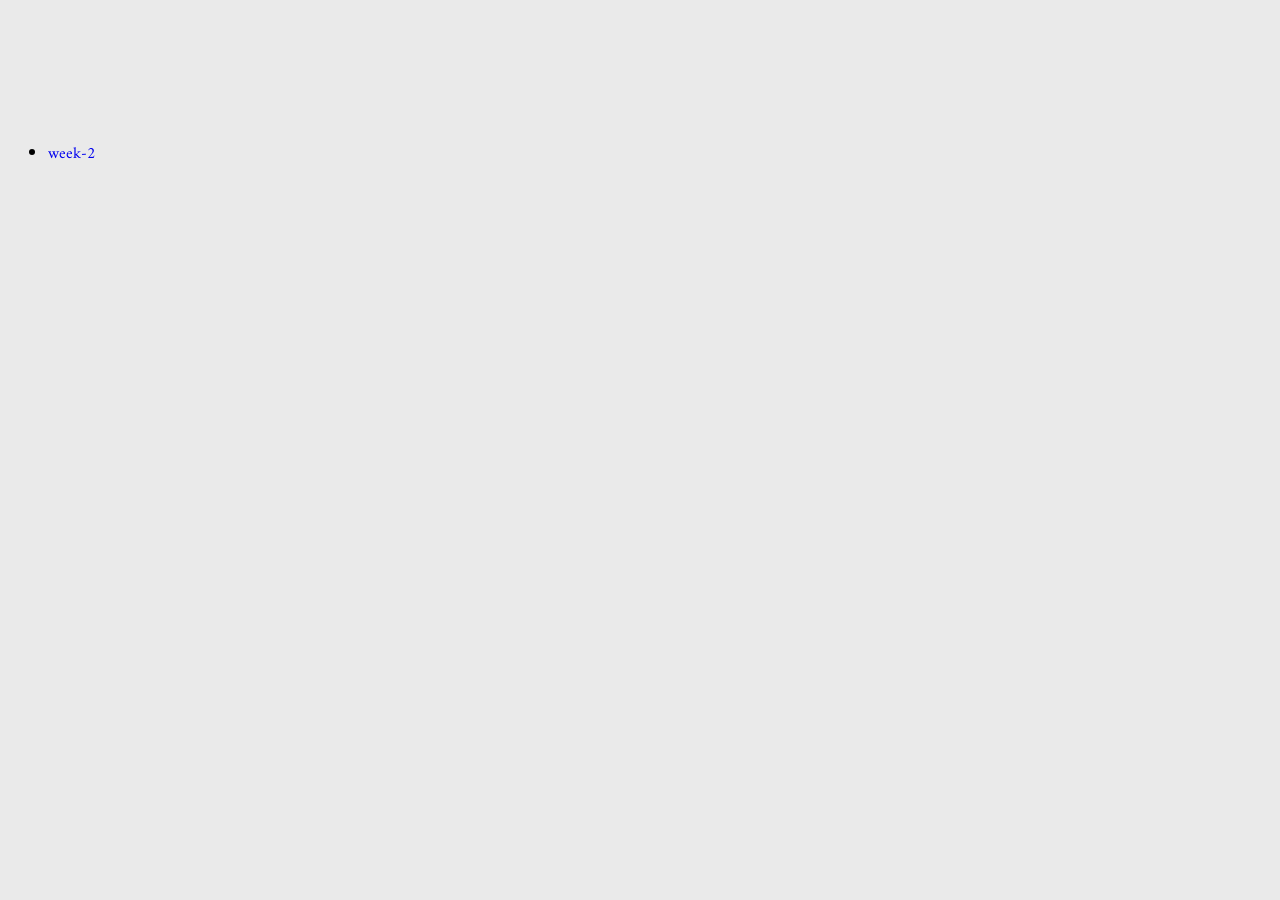
==== index.html @ dd1cacf6 "Updated elements" ====
<!DOCTYPE html>
<html>
  <head>
    <meta charset="utf-8">
    <title>Core Lab Interaction Sect H SP</title>
    <link href="http://fonts.googleapis.com/css?family=Open+Sans" rel="stylesheet" type="text/css">
    <link href="css/style.css" rel="stylesheet" type="text/css">
  </head>
  <body>
    <h1></h1>


    <ul> <!-- changed to list in the tutorial -->
      <li><a href="sessions/week_2/index.html">week-2</a></li>

    </ul>

  </body>
</html>
---- css/style.css ----
@import url('https://fonts.googleapis.com/css?family=Amiri&display=swap');
@import url('https://fonts.googleapis.com/css?family=Amiri|Montserrat&display=swap');


html {
  font-size: 1rem;
  font-family: 'Amiri', serif;
  background-color: #eaeaea;


}

body {
  padding:5rem 0;
}

a {
  text-decoration: none;
}

main {
  width: 80vw;
  margin: 0 auto;
}

section {
  display:grid;
  grid-template-columns: 1fr 2fr;
  grid-auto-rows:min-content;
}


.item {
  grid-column:1;
  border-top: 1px solid #ccc;
  padding: 1rem 0;
}

.definition {
  grid-column:2;
  border-top: 1px solid #ccc;
  padding: 1rem 0;


}



h1, h2, h3, h4, h5 {
  font-family: 'Montserrat', sans-serif;
  font-weight:700;
}

h1 {
  font-size:5rem;
}
h2 {
  font-size:3.375rem;
}
h3 {
  font-size:2.25rem;
}
h4 {
  font-size:1.5rem;
}
h5 {
  font-size:1;
}

p, li {
  font-size: 1rem;
  line-height: 1.5;
}





img {
  display: block;
  margin: 0 auto;
}
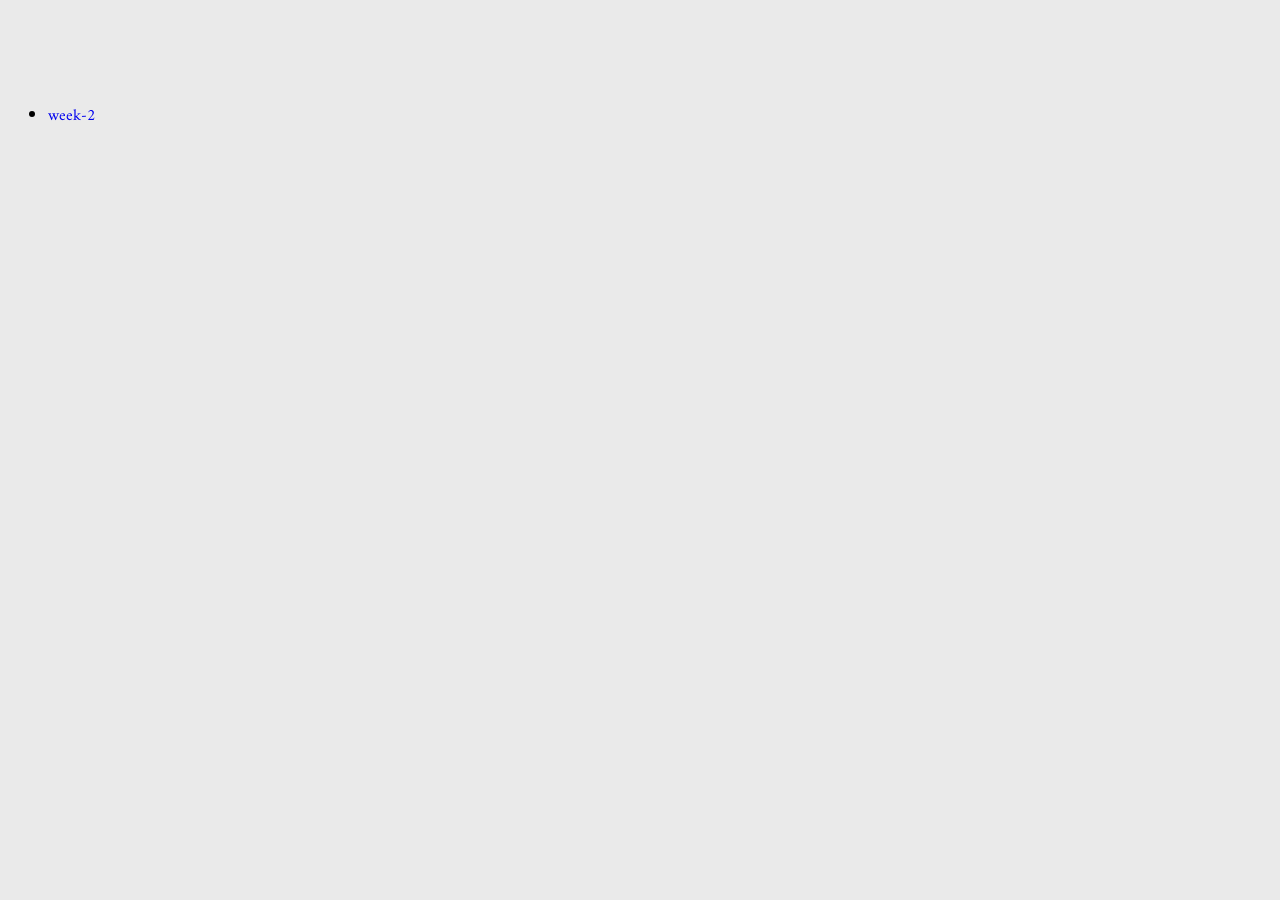
==== commit b0d186b0: "BUILDING OUT COMPONENTS" ====
--- a/index.html
+++ b/index.html
@@ -7,7 +7,6 @@
     <link href="css/style.css" rel="stylesheet" type="text/css">
   </head>
   <body>
-    <h1></h1>
 
 
     <ul> <!-- changed to list in the tutorial -->
--- a/css/style.css
+++ b/css/style.css
@@ -41,8 +41,6 @@
   grid-column:2;
   border-top: 1px solid #ccc;
   padding: 1rem 0;
-
-
 }
 
 
@@ -73,10 +71,6 @@
   line-height: 1.5;
 }
 
-
-
-
-
 img {
   display: block;
   margin: 0 auto;
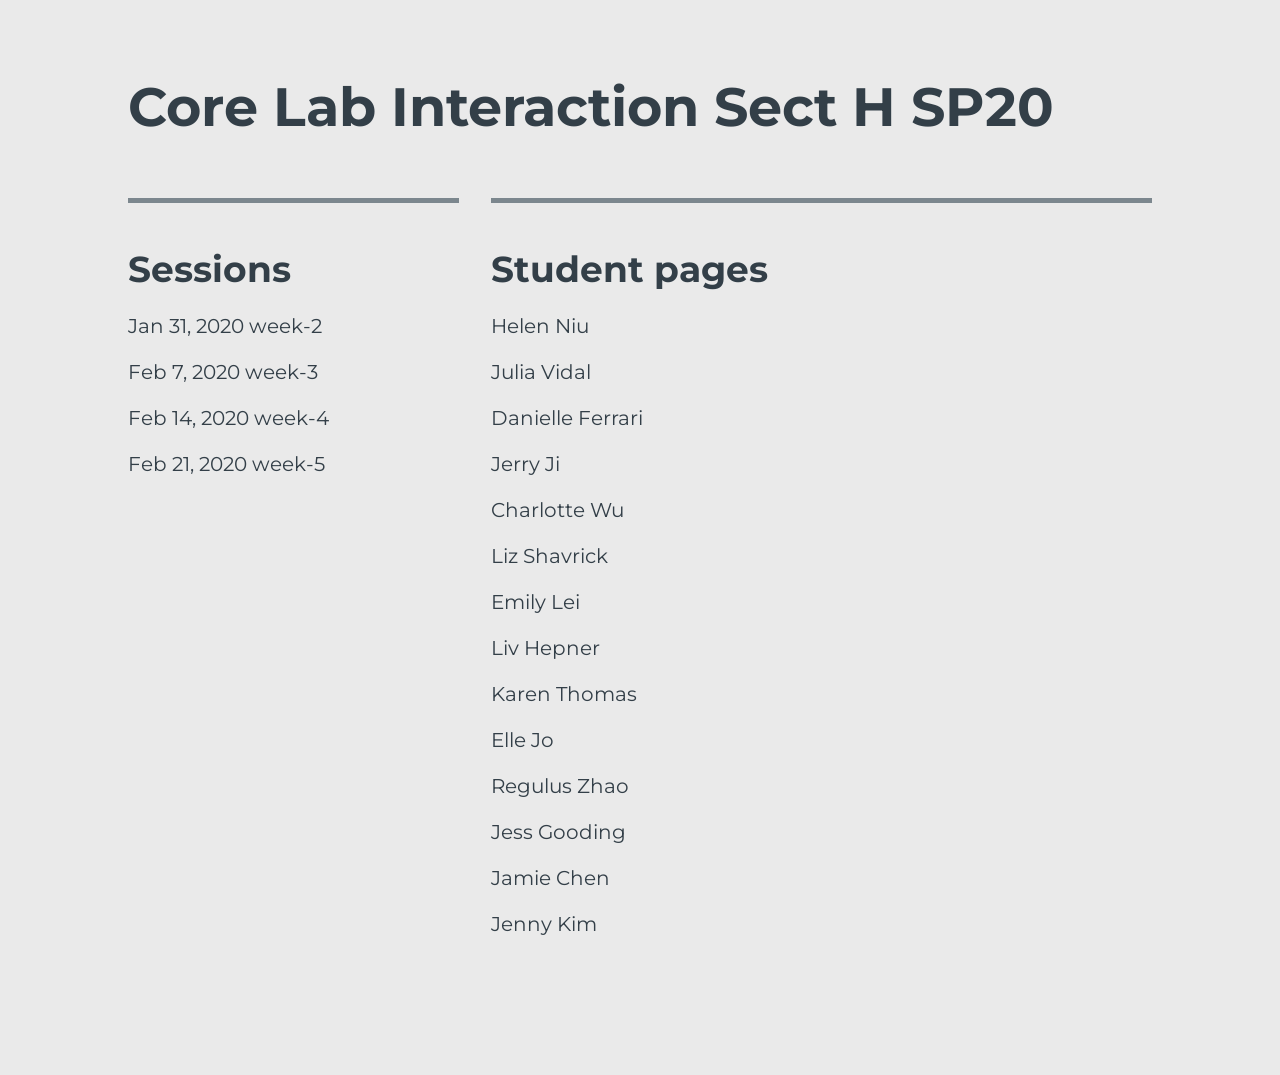
==== commit fd92f726: "Built out sessions and students" ====
--- a/index.html
+++ b/index.html
@@ -2,17 +2,44 @@
 <html>
   <head>
     <meta charset="utf-8">
-    <title>Core Lab Interaction Sect H SP</title>
-    <link href="http://fonts.googleapis.com/css?family=Open+Sans" rel="stylesheet" type="text/css">
+    <title>Mike Bowser | Core Lab Interaction Sect H SP2</title>
+    <link href="css/reset.css" rel="stylesheet" type="text/css">
     <link href="css/style.css" rel="stylesheet" type="text/css">
   </head>
   <body>
+  <body>
+<main>
+  <h1>Core Lab Interaction Sect H SP20</h1>
+ <section>
+  <ul id="sessions"> 
+    <h2>Sessions</h2>
+      <li><a href="sessions/week_2/index.html">Jan 31, 2020 week-2</a></li>
+      <li><a href="sessions/week_3/index.html">Feb 7, 2020 week-3</a></li>
+      <li><a href="sessions/week_4/index.html">Feb 14, 2020 week-4</a></li>
+      <li><a href="sessions/week_5/index.html">Feb 21, 2020 week-5</a></li>
+    </ul> 
 
+    <ul id="students"> 
+    <h2>Student pages</h2>
+      <li><a href="https://helenniu.github.io/core-lab-int-hsp20/" target="_blank">Helen Niu</a></li>
+      <li><a href="https://vidaj185.github.io/core-lab-int-hsp20/" target="_blank">Julia Vidal</a></li>
+      <li><a href="https://daniellelf.github.io/core-lab-int-hsp20" target="_blank">Danielle Ferrari</a></li>
+      <li><a href="https://jerryji1123.github.io/core-lab-int-hsp20/" target="_blank">Jerry Ji</a></li>
+      <li><a href="https://charlotte577.github.io/core-lab-int-hsp20/" target="_blank">Charlotte Wu</a></li>
+      <li><a href="https://lizshavrick.github.io/core-lab-int-hsp20/" target="_blank">Liz Shavrick</a></li>
+      <li><a href="https://emilyleiyy.github.io/core-interaction-lab/" target="_blank">Emily Lei</a></li>
+      <li><a href="https://oliviahepner.github.io/core-lab-int-hsp20/" target="_blank">Liv Hepner</a></li>
+      <li><a href="https://kumeda18.github.io/core-lab-int-hsp20/" target="_blank">Karen Thomas</a></li>
+      <li><a href="https://joe074.github.io/core-lab-hsp20/" target="_blank">Elle Jo</a></li>
+      <li><a href="https://regulus-zwb.github.io/core-lab/" target="_blank">Regulus Zhao</a></li>
+      <li><a href="https://jessgooding.github.io/core-lab-int-hsp20/" target="_blank">Jess Gooding</a></li>
+      <li><a href="https://chenj741.github.io/core-lab-int-hsp20/" target="_blank">Jamie Chen</a></li>
+      <li><a href="" target="_blank">Jenny Kim</a></li>
+    </ul> 
 
-    <ul> <!-- changed to list in the tutorial -->
-      <li><a href="sessions/week_2/index.html">week-2</a></li>
+ </section> 
+</main>
 
-    </ul>
 
   </body>
 </html>
--- a/css/style.css
+++ b/css/style.css
@@ -7,16 +7,21 @@
   font-size: 1rem;
   font-family: 'Amiri', serif;
   background-color: #eaeaea;
-
-
 }
 
 body {
   padding:5rem 0;
+  color:#333F48;
 }
 
 a {
   text-decoration: none;
+  color: #333F48;
+}
+
+a:hover {
+  text-decoration: underline;
+  color: #333F48;
 }
 
 main {
@@ -28,6 +33,21 @@
   display:grid;
   grid-template-columns: 1fr 2fr;
   grid-auto-rows:min-content;
+  grid-gap:2rem;
+}
+
+#sessions {
+    grid-column:1;
+    border-top: 5px solid #7C878E;
+    margin-top:3rem;
+    padding: 3rem 0;  
+}
+
+#students {
+    grid-column:2;
+    border-top: 5px solid #7C878E;
+    margin-top:3rem;
+    padding: 3rem 0;  
 }
 
 
@@ -48,25 +68,31 @@
 h1, h2, h3, h4, h5 {
   font-family: 'Montserrat', sans-serif;
   font-weight:700;
+  margin-bottom:1rem;
 }
 
 h1 {
-  font-size:5rem;
+  font-size:3.375rem;
 }
 h2 {
-  font-size:3.375rem;
+  font-size:2.25rem;
 }
 h3 {
-  font-size:2.25rem;
+  font-size:1.5rem;
 }
 h4 {
-  font-size:1.5rem;
-}
-h5 {
-  font-size:1;
+  font-size:1rem;
 }
 
-p, li {
+
+li {
+  font-size: 1.25rem;
+  font-family: 'Montserrat', sans-serif;
+  line-height: 1.5;
+  padding: .5rem 0;
+}
+
+p {
   font-size: 1rem;
   line-height: 1.5;
 }
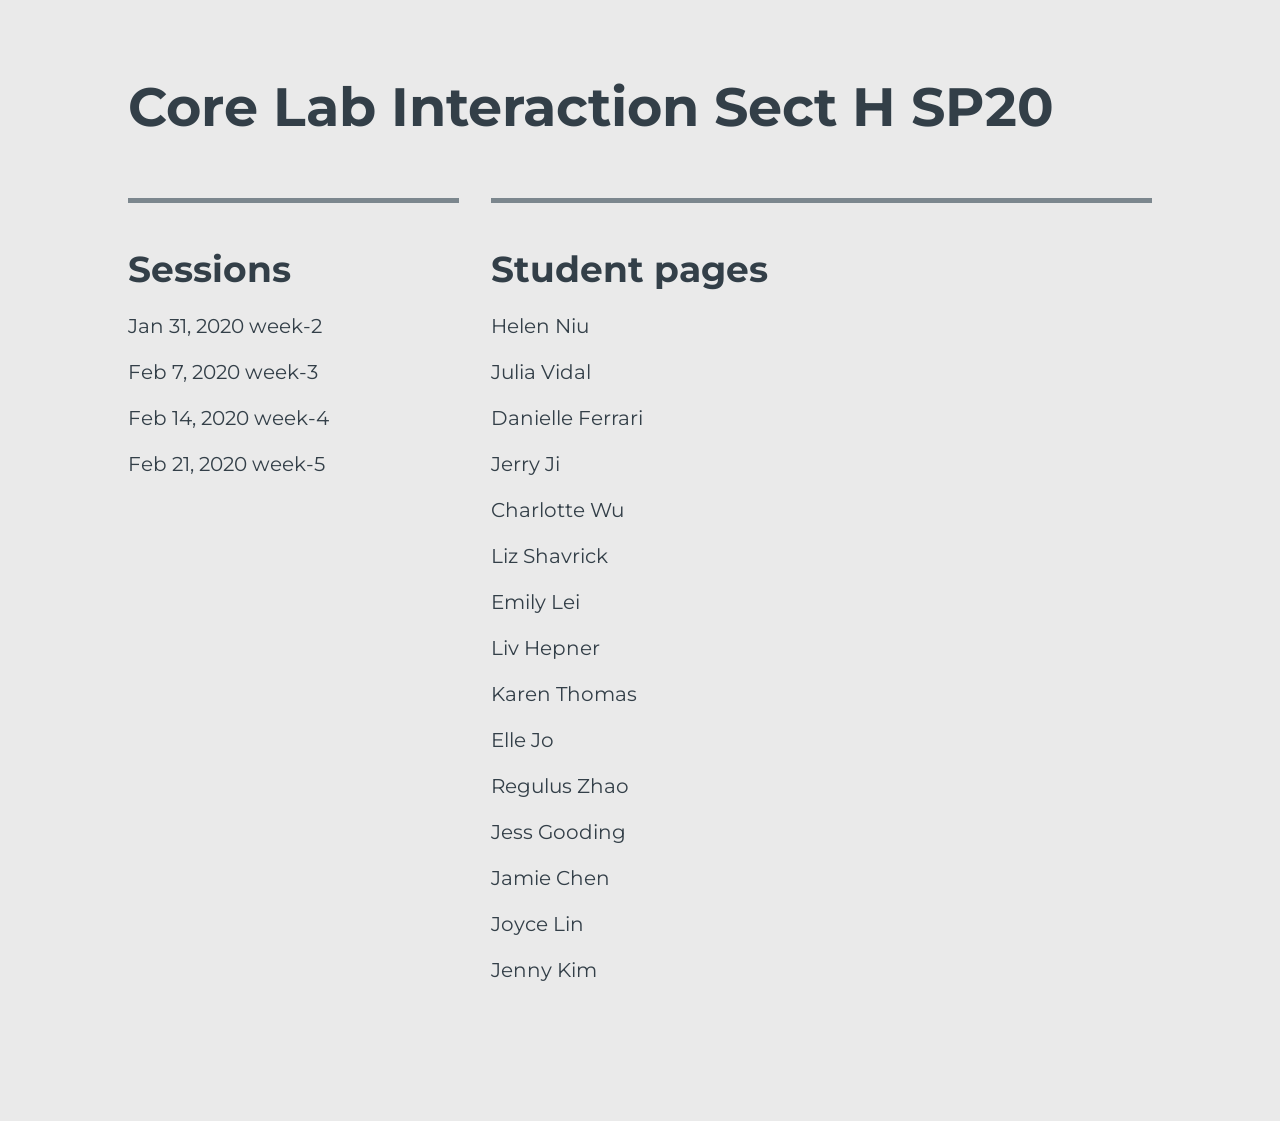
==== commit 3a5b4009: "Added Joyce" ====
--- a/index.html
+++ b/index.html
@@ -34,6 +34,7 @@
       <li><a href="https://regulus-zwb.github.io/core-lab/" target="_blank">Regulus Zhao</a></li>
       <li><a href="https://jessgooding.github.io/core-lab-int-hsp20/" target="_blank">Jess Gooding</a></li>
       <li><a href="https://chenj741.github.io/core-lab-int-hsp20/" target="_blank">Jamie Chen</a></li>
+      <li><a href="https://linj708.github.io/core_lab/" target="_blank">Joyce Lin</a></li>
       <li><a href="" target="_blank">Jenny Kim</a></li>
     </ul> 
 
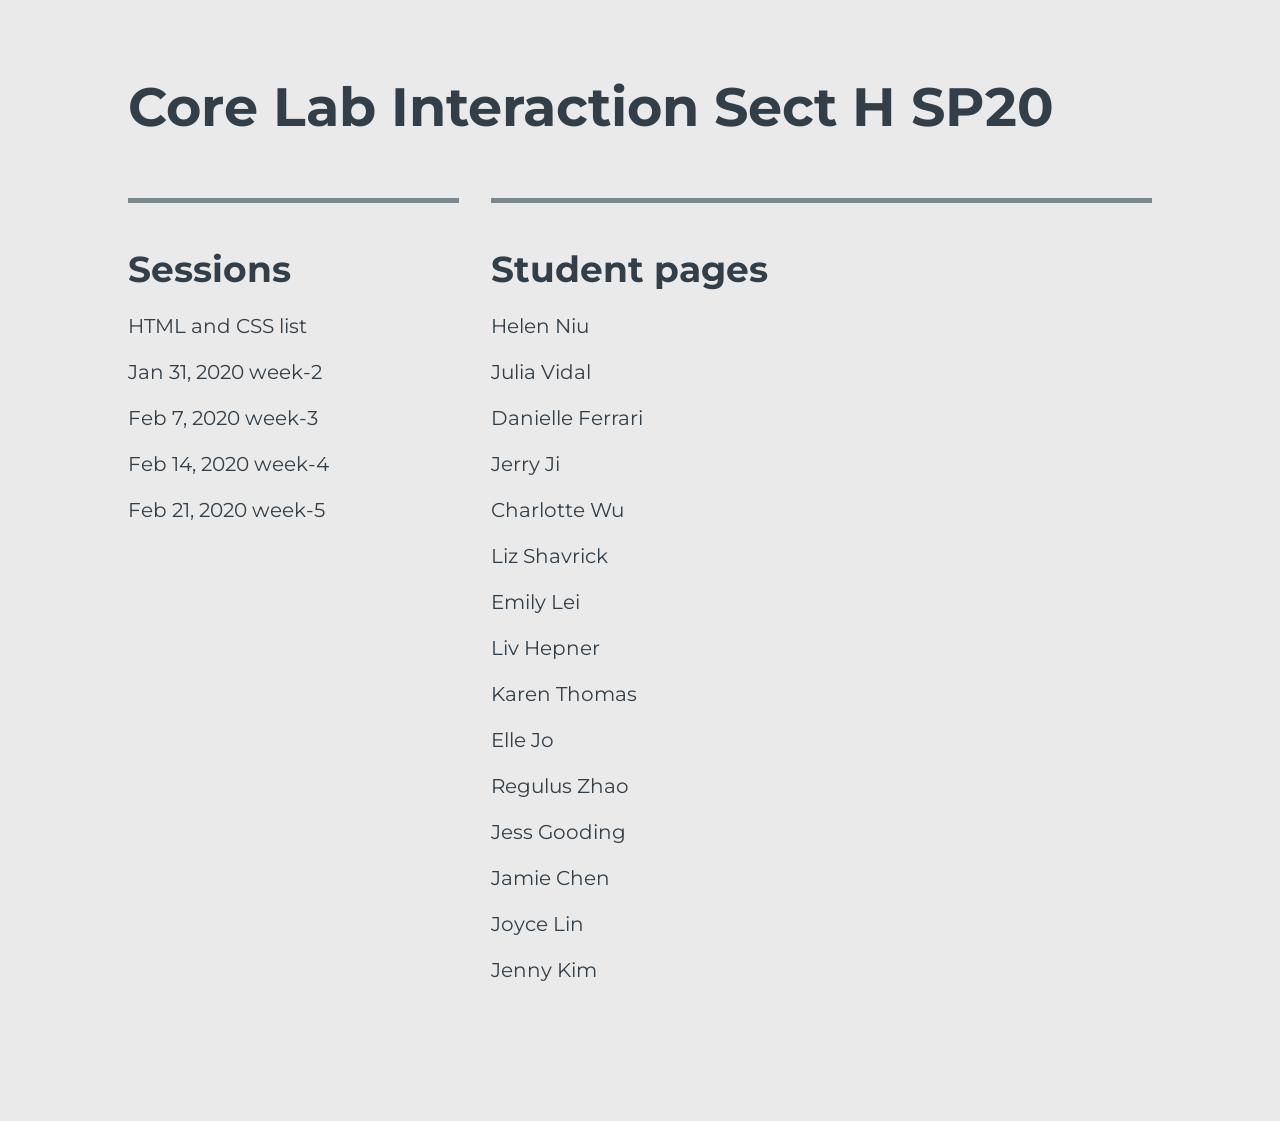
==== commit 3639cf1c: "added link to HTML and CSS" ====
--- a/index.html
+++ b/index.html
@@ -13,6 +13,7 @@
  <section>
   <ul id="sessions"> 
     <h2>Sessions</h2>
+      <li><a href="sessions/week_2/html-css.html">HTML and CSS list</a></li>
       <li><a href="sessions/week_2/index.html">Jan 31, 2020 week-2</a></li>
       <li><a href="sessions/week_3/index.html">Feb 7, 2020 week-3</a></li>
       <li><a href="sessions/week_4/index.html">Feb 14, 2020 week-4</a></li>
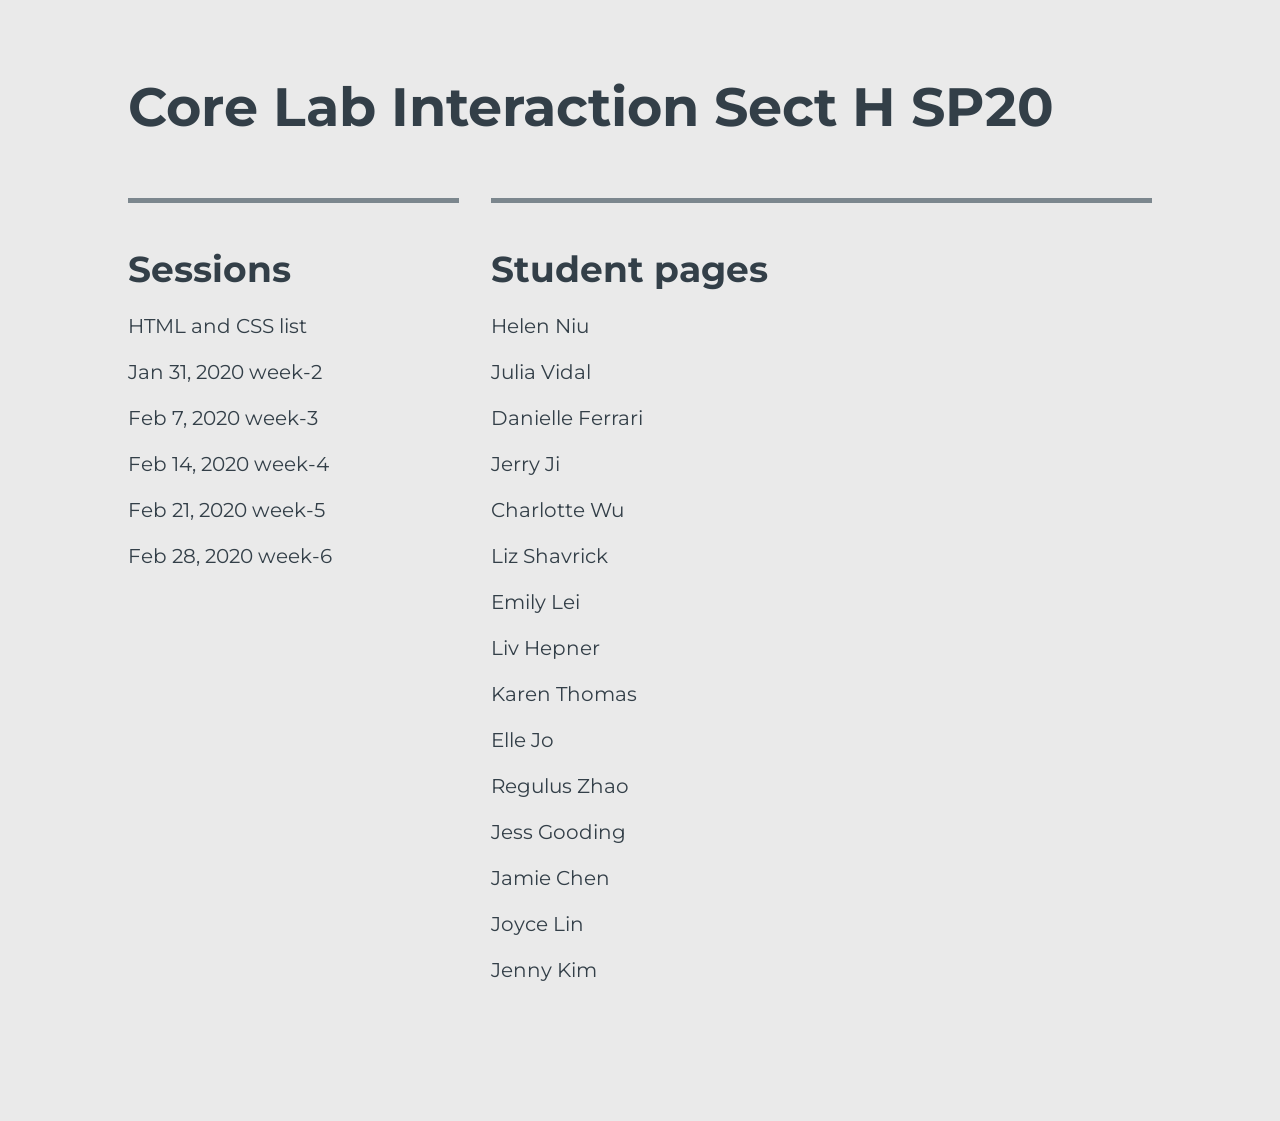
==== commit 6df37399: "Updated week 6" ====
--- a/index.html
+++ b/index.html
@@ -18,6 +18,8 @@
       <li><a href="sessions/week_3/index.html">Feb 7, 2020 week-3</a></li>
       <li><a href="sessions/week_4/index.html">Feb 14, 2020 week-4</a></li>
       <li><a href="sessions/week_5/index.html">Feb 21, 2020 week-5</a></li>
+      <li><a href="sessions/week_6/index.html">Feb 28, 2020 week-6</a></li>
+
     </ul> 
 
     <ul id="students"> 
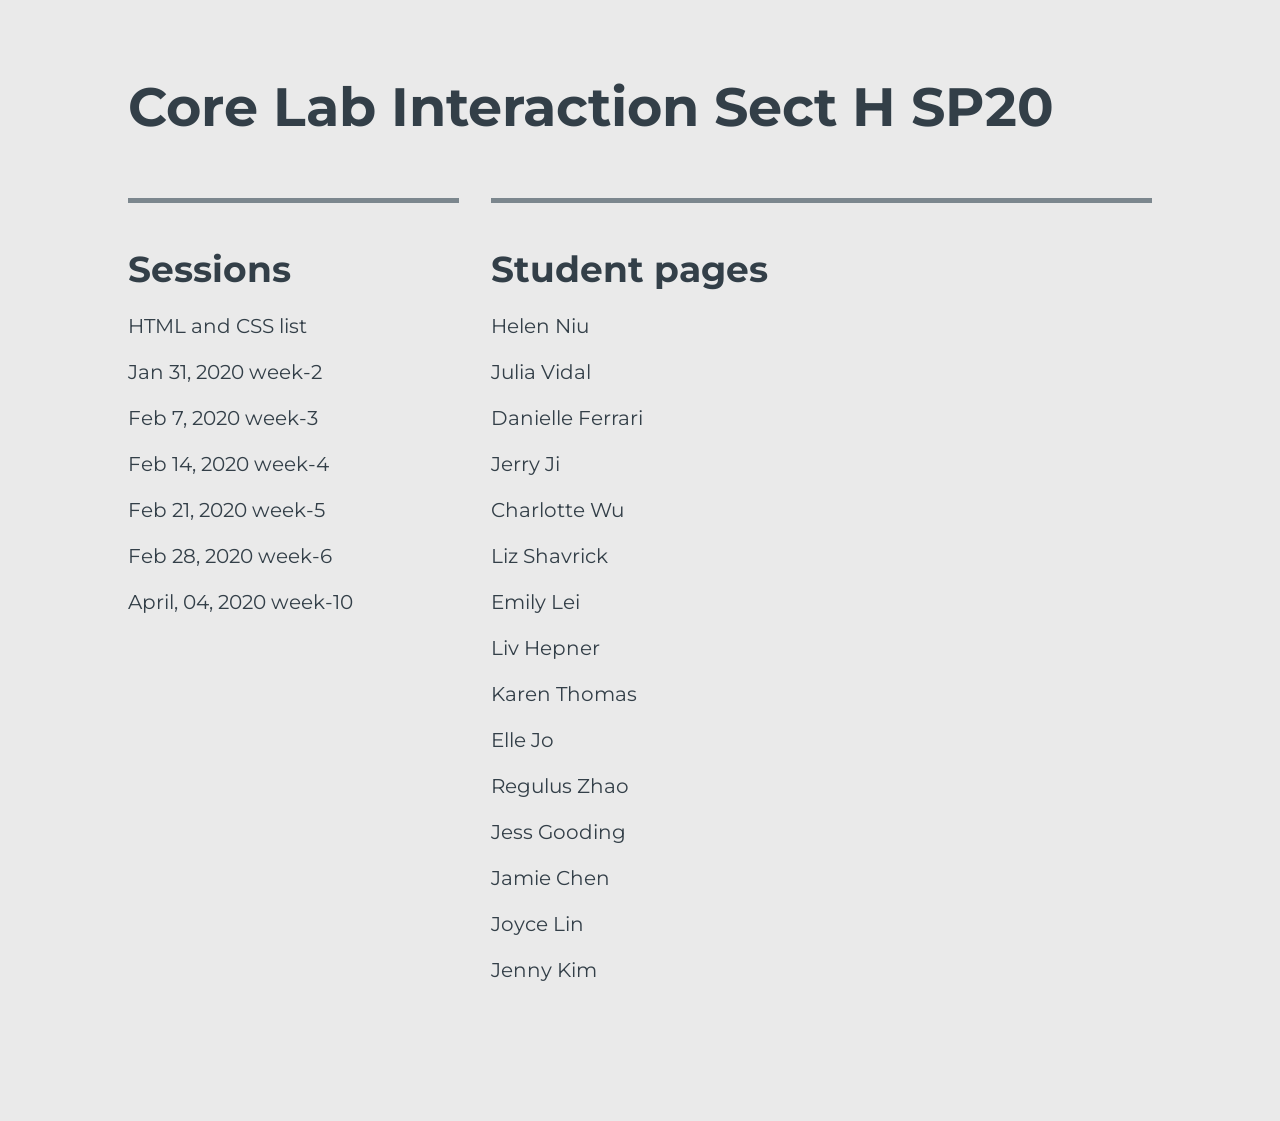
==== commit f8754764: "Adsded variable fonts" ====
--- a/index.html
+++ b/index.html
@@ -19,6 +19,8 @@
       <li><a href="sessions/week_4/index.html">Feb 14, 2020 week-4</a></li>
       <li><a href="sessions/week_5/index.html">Feb 21, 2020 week-5</a></li>
       <li><a href="sessions/week_6/index.html">Feb 28, 2020 week-6</a></li>
+      <li><a href="sessions/week_10/index.html">April, 04, 2020 week-10</a></li>
+
 
     </ul> 
 
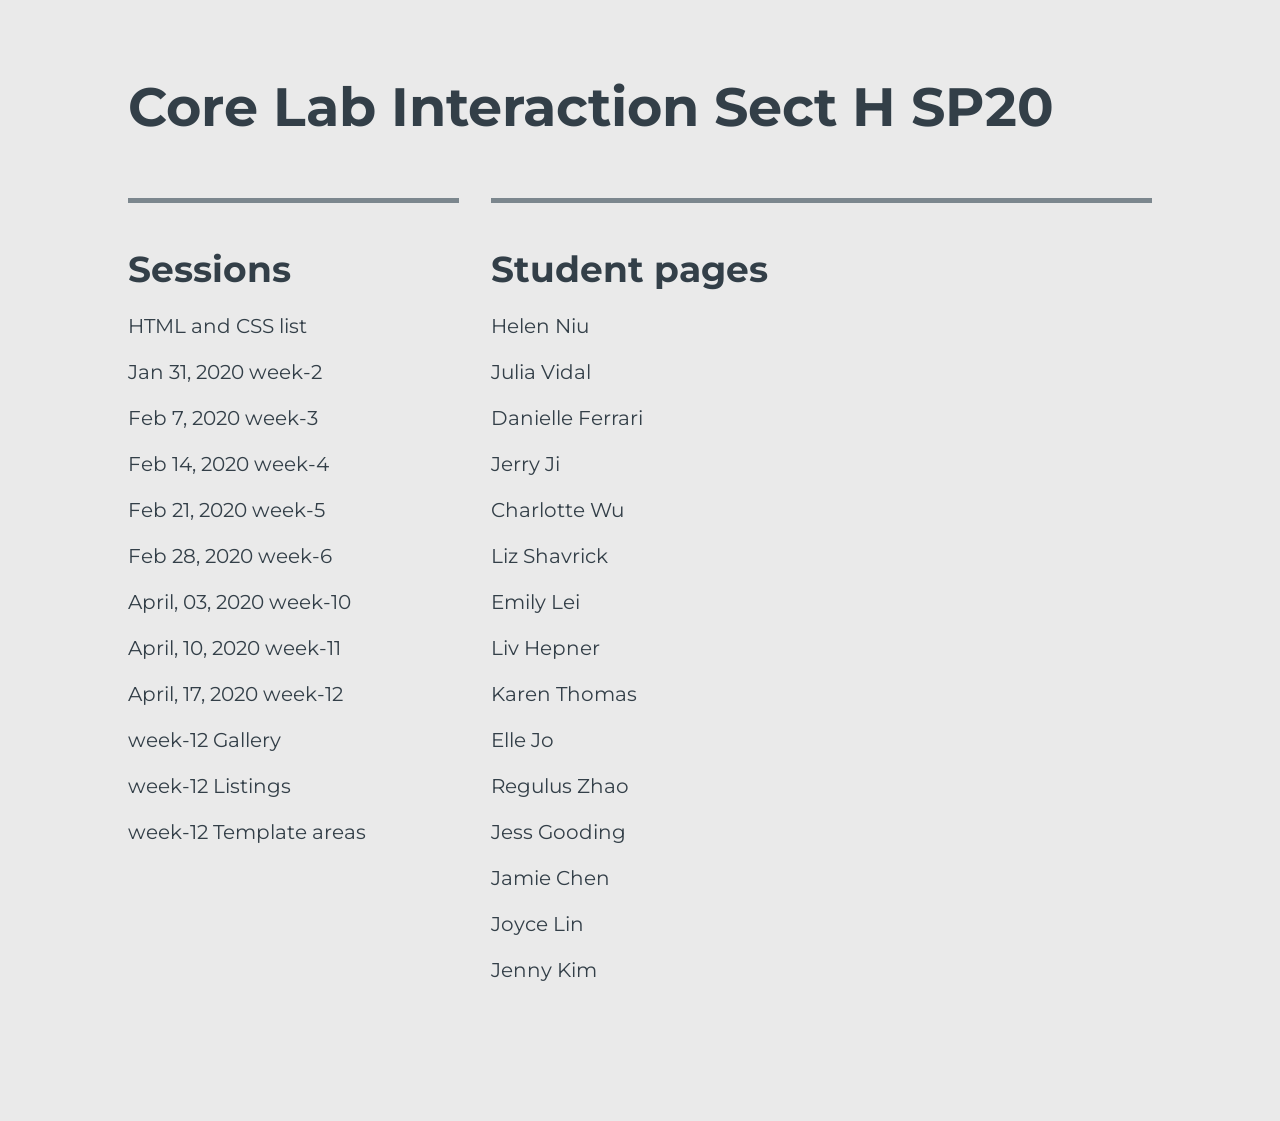
==== commit a8b8179e: "Updated week 12" ====
--- a/index.html
+++ b/index.html
@@ -19,7 +19,13 @@
       <li><a href="sessions/week_4/index.html">Feb 14, 2020 week-4</a></li>
       <li><a href="sessions/week_5/index.html">Feb 21, 2020 week-5</a></li>
       <li><a href="sessions/week_6/index.html">Feb 28, 2020 week-6</a></li>
-      <li><a href="sessions/week_10/index.html">April, 04, 2020 week-10</a></li>
+      <li><a href="sessions/week_10/index.html">April, 03, 2020 week-10</a></li>
+      <li><a href="sessions/week_11/index.html">April, 10, 2020 week-11</a></li>
+      <li><a href="sessions/week_12/index.html">April, 17, 2020 week-12</a></li>
+      <li><a href="sessions/week_12/cats.html">week-12 Gallery</a></li>
+      <li><a href="sessions/week_12/listings.html">week-12 Listings</a></li>
+      <li><a href="sessions/week_12/template-area.html">week-12 Template areas</a></li>
+
 
 
     </ul> 
